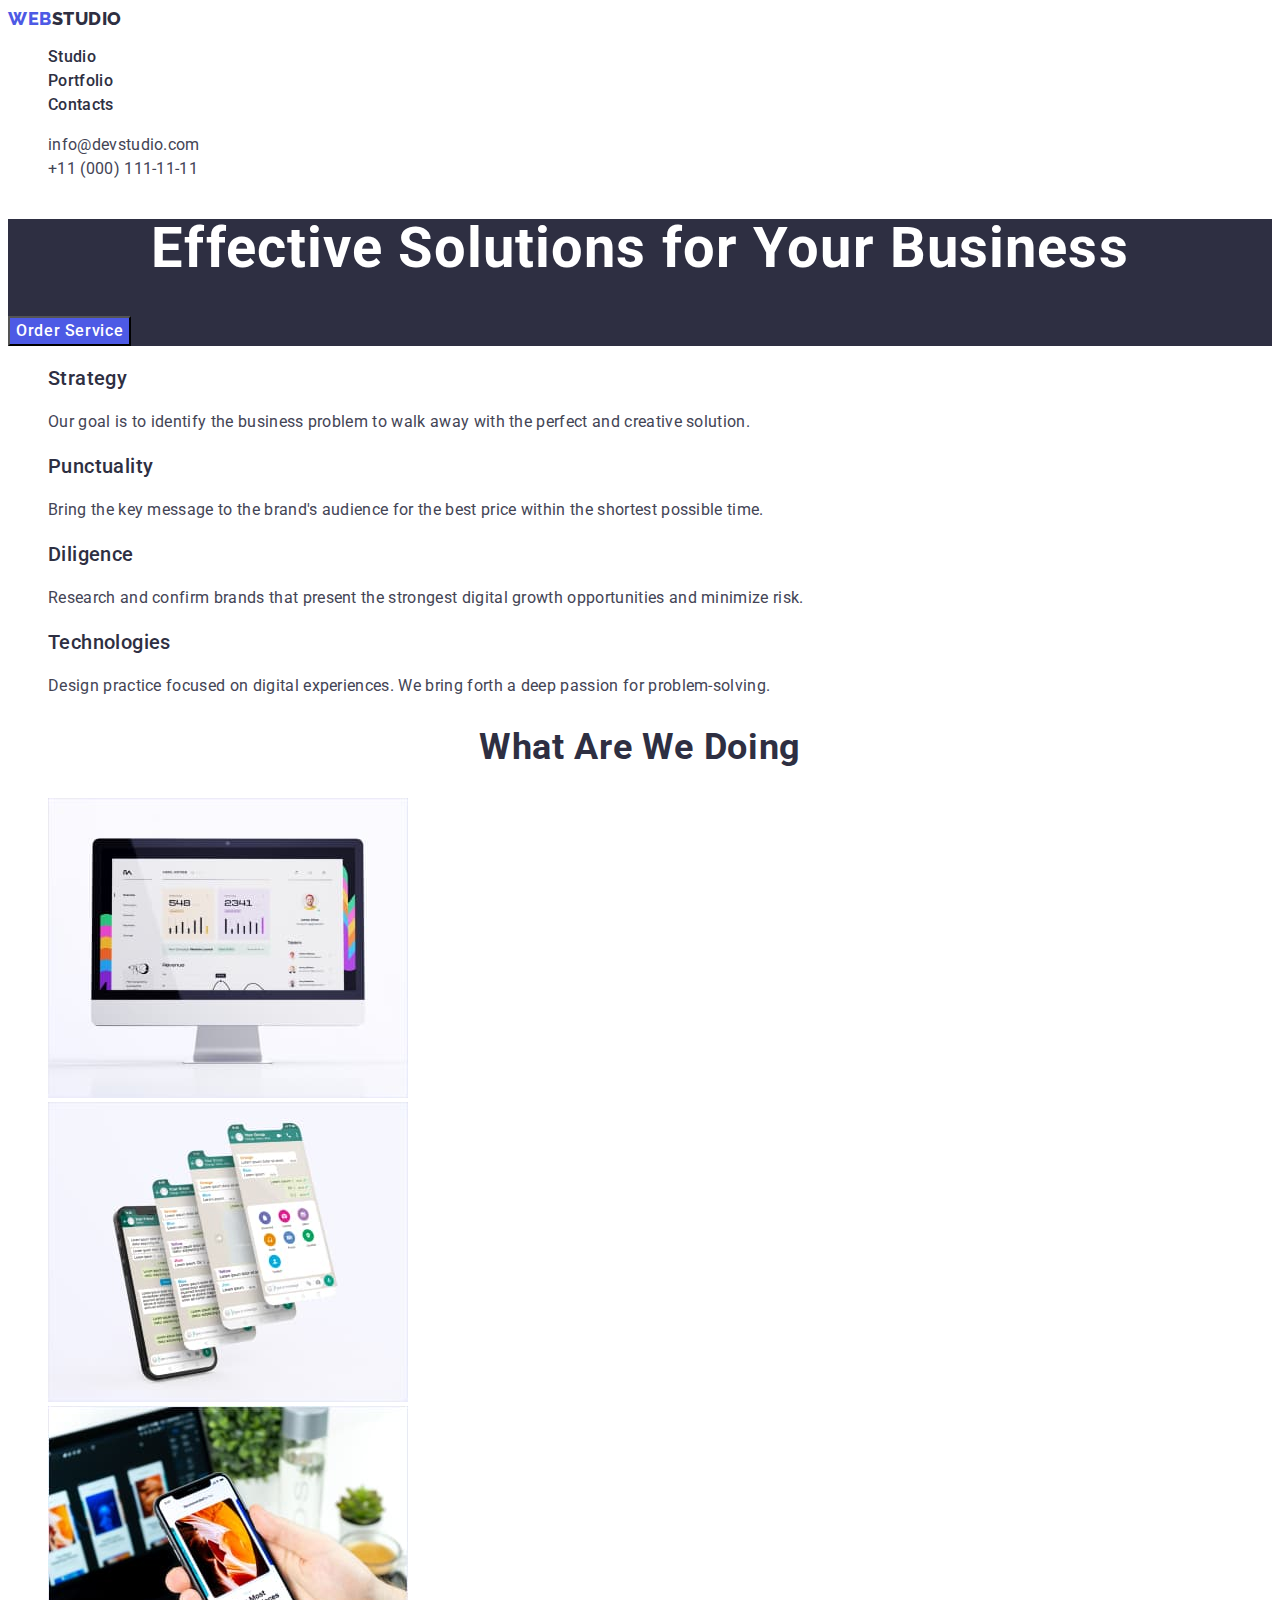
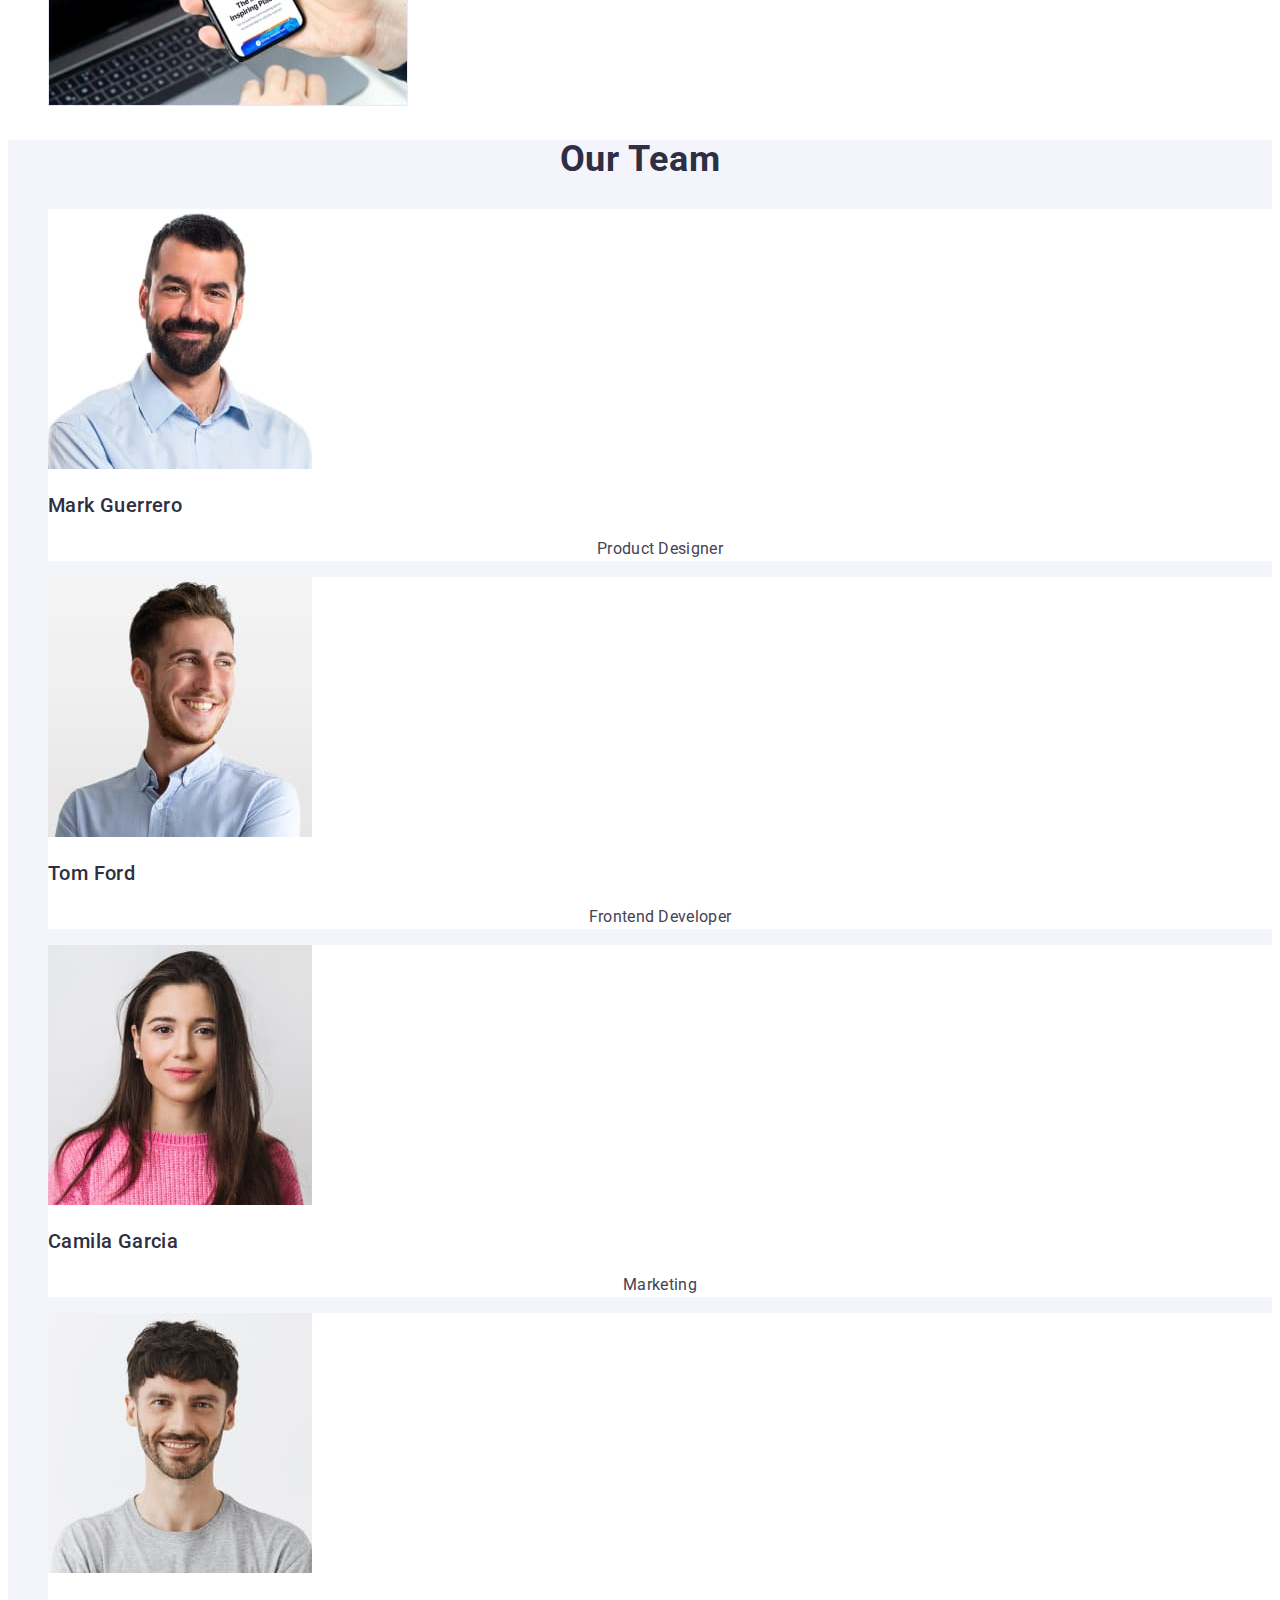
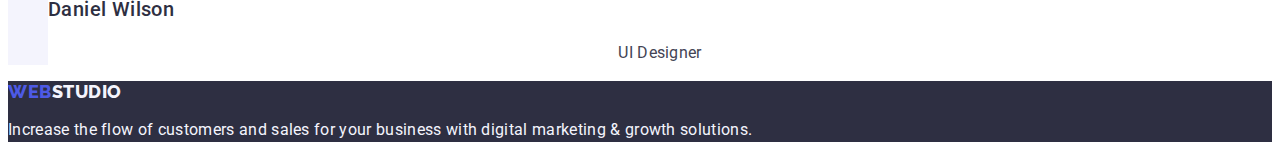
==== index.html @ 946b2ee0 "clone work 2" ====
<!DOCTYPE html>
<html lang="en">
  <head>
    <meta charset="UTF-8" />
    <meta http-equiv="X-UA-Compatible" content="IE=edge" />
    <meta name="viewport" content="width=device-width, initial-scale=1.0" />
    <link rel="preconnect" href="https://fonts.googleapis.com" />
    <link rel="preconnect" href="https://fonts.gstatic.com" crossorigin />
    <link
      href="https://fonts.googleapis.com/css2?family=Raleway:wght@800&family=Roboto:wght@400;500;700;900&display=swap"
      rel="stylesheet"
    />
    <title>WebStudio</title>
    <link rel="stylesheet" href="./css/styles.css" />
  </head>
  <body>
    <header class="header">
      <nav class="header-nav">
        <a class="header-logo link" href="./index.html"
          >Web<span class="logo-span">Studio</span></a
        >
        <ul class="header-menu list">
          <li class="header-menu-item">
            <a href="./index.html" class="header-menu-link link">Studio</a>
          </li>
          <li class="header-menu-item">
            <a href="./portfolio.html" class="header-menu-link link"
              >Portfolio</a
            >
          </li>
          <li class="header-menu-item">
            <a href="" class="header-menu-link link">Contacts</a>
          </li>
        </ul>
      </nav>
      <address class="header-contacts">
        <ul class="header-contacts-menu list">
          <li class="header-contacts-item">
            <a
              href="mailto:info@devstudio.com"
              class="header-contacts-link link"
              >info@devstudio.com</a
            >
          </li>
          <li class="header-contacts-item">
            <a href="tel:+110001111111" class="header-contacts-link link"
              >+11 (000) 111-11-11</a
            >
          </li>
        </ul>
      </address>
    </header>
    <main>
      <section class="banner">
        <h1 class="banner-caption">Effective Solutions for Your Business</h1>
        <button type="button" class="banner-btn btn">Order Service</button>
      </section>
      <section class="benefits">
        <h2 hidden class="benefits-title">Text</h2>
        <ul class="benefits-list list">
          <li class="benefits-list-item">
            <h3 class="benefits-subtitle subtitle">Strategy</h3>
            <p class="benefits-text text">
              Our goal is to identify the business problem to walk away with the
              perfect and creative solution.
            </p>
          </li>
          <li class="benefits-list-item">
            <h3 class="benefits-subtitle subtitle">Punctuality</h3>
            <p class="benefits-text text">
              Bring the key message to the brand's audience for the best price
              within the shortest possible time.
            </p>
          </li>
          <li class="benefits-list-item">
            <h3 class="benefits-subtitle subtitle">Diligence</h3>
            <p class="benefits-text text">
              Research and confirm brands that present the strongest digital
              growth opportunities and minimize risk.
            </p>
          </li>
          <li class="benefits-list-item">
            <h3 class="benefits-subtitle subtitle">Technologies</h3>
            <p class="benefits-text text">
              Design practice focused on digital experiences. We bring forth a
              deep passion for problem-solving.
            </p>
          </li>
        </ul>
      </section>
      <section class="activities">
        <h2 class="activities-title title">What are we doing</h2>
        <ul class="activities-list list">
          <li class="activities-item">
            <img
              src="./images/wawd1.jpg"
              alt="monitor"
              width="360"
              height="300"
            />
          </li>
          <li class="activities-item">
            <img
              src="./images/wawd2.jpg"
              alt="smartphone chat"
              width="360"
              height="300"
            />
          </li>
          <li class="activities-item">
            <img
              src="./images/wawd3.jpg"
              alt="laptop and smartphone"
              width="360"
              height="300"
            />
          </li>
        </ul>
      </section>
      <section class="about-us">
        <h2 class="about-us-title title">Our Team</h2>
        <ul class="about-us-list list">
          <li class="about-us-item">
            <img
              src="./images/ot1.jpg"
              alt="Mark Guerrero photo"
              width="264"
              height="260"
            />
            <h3 class="about-us-subtitle subtitle">Mark Guerrero</h3>
            <p class="about-us-text text">Product Designer</p>
          </li>
          <li class="about-us-item">
            <img
              src="./images/ot2.jpg"
              alt="Tom Ford photo"
              width="264"
              height="260"
            />
            <h3 class="about-us-subtitle subtitle">Tom Ford</h3>
            <p class="about-us-text text">Frontend Developer</p>
          </li>
          <li class="about-us-item">
            <img
              src="./images/ot3.jpg"
              alt="Camila Garcia photo"
              width="264"
              height="260"
            />
            <h3 class="about-us-subtitle subtitle">Camila Garcia</h3>
            <p class="about-us-text text">Marketing</p>
          </li>
          <li class="about-us-item">
            <img
              src="./images/ot4.jpg"
              alt="Daniel Wilson photo"
              width="264"
              height="260"
            />
            <h3 class="about-us-subtitle subtitle">Daniel Wilson</h3>
            <p class="about-us-text text">UI Designer</p>
          </li>
        </ul>
      </section>
    </main>
    <footer class="footer">
      <a href="./index.html" class="footer-logo link"
        >Web<span class="logo-span-footer">Studio</span></a
      >
      <p class="footer-text text">
        Increase the flow of customers and sales for your business with digital
        marketing & growth solutions.
      </p>
    </footer>
  </body>
</html>
---- css/styles.css ----
:root {
  --main-color: #434455;
  --highest-color: #2e2f42;
  --second-color: #ffffff;
  --logo-color: #4d5ae5;
  --effect-main-color: #f4f4fd;
  --effect-second-color: #404bbf;
  --main-font: "Roboto", sans-serif;
}

body {
  font-family: var(--main-font);
  color: var(--main-color);
  background-color: var(--second-color);
}

.list {
  list-style-type: none;
}

.link {
  text-decoration: none;
}

.title {
  font-weight: 700;
  font-size: 36px;
  line-height: 1.11;
  text-align: center;
  letter-spacing: 0.02em;
  text-transform: capitalize;
}

.subtitle {
  font-weight: 500;
  font-size: 20px;
  line-height: 1.2;
  letter-spacing: 0.02em;
}

.text {
  font-size: 16px;
  line-height: 1.5;
  letter-spacing: 0.02em;
  color: var(--main-color);
}

.header-logo {
  font-family: "Raleway", sans-serif;
  font-weight: 800;
  font-size: 18px;
  line-height: 1.17;
  letter-spacing: 0.03em;
  text-transform: uppercase;
  color: var(--logo-color);
}

.logo-span {
  color: var(--highest-color);
}

.header-contacts {
  font-style: normal;
}

.header-menu-link {
  font-weight: 500;
  font-size: 16px;
  line-height: 1.5;
  letter-spacing: 0.02em;
  color: var(--highest-color);
}

.header-contacts-link {
  font-size: 16px;
  line-height: 1.5;
  letter-spacing: 0.02em;
  color: var(--main-color);
}

.header-menu-link:hover,
.header-menu-link:focus,
.header-contacts-link:hover,
.header-contacts-link:focus {
  color: var(--effect-second-color);
}

.banner {
  background: var(--highest-color);
}

.banner-caption {
  font-weight: 700;
  font-size: 56px;
  line-height: 1.07;
  text-align: center;
  letter-spacing: 0.02em;
  color: var(--second-color);
}

.banner-btn {
  font-family: var(--main-font);
  font-weight: 500;
  font-size: 16px;
  line-height: 1.5;
  letter-spacing: 0.04em;
  color: var(--second-color);
  background: var(--logo-color);
}

.benefits-subtitle,
.about-us-subtitle,
.activities-title,
.about-us-title,
.examples-subtitle {
  color: var(--highest-color);
}

.about-us {
  background: var(--effect-main-color);
}

.about-us-text {
  text-align: center;
}

.about-us-item {
  background-color: var(--second-color);
}

.footer {
  background: var(--highest-color);
}

.footer-logo {
  font-family: "Raleway", sans-serif;
  font-weight: 800;
  font-size: 18px;
  line-height: 1.17;
  letter-spacing: 0.03em;
  text-transform: uppercase;
  color: var(--logo-color);
}

.footer-text,
.logo-span-footer {
  color: var(--effect-main-color);
}

.portfolio-btn {
  font-family: var(--main-font);
  font-weight: 500;
  font-size: 16px;
  line-height: 1.5;
  text-align: center;
  letter-spacing: 0.04em;
  color: var(--logo-color);
  background: var(--effect-main-color);
}

.btn:hover,
.btn:focus {
  cursor: pointer;
  color: var(--second-color);
  background: var(--effect-second-color);
}
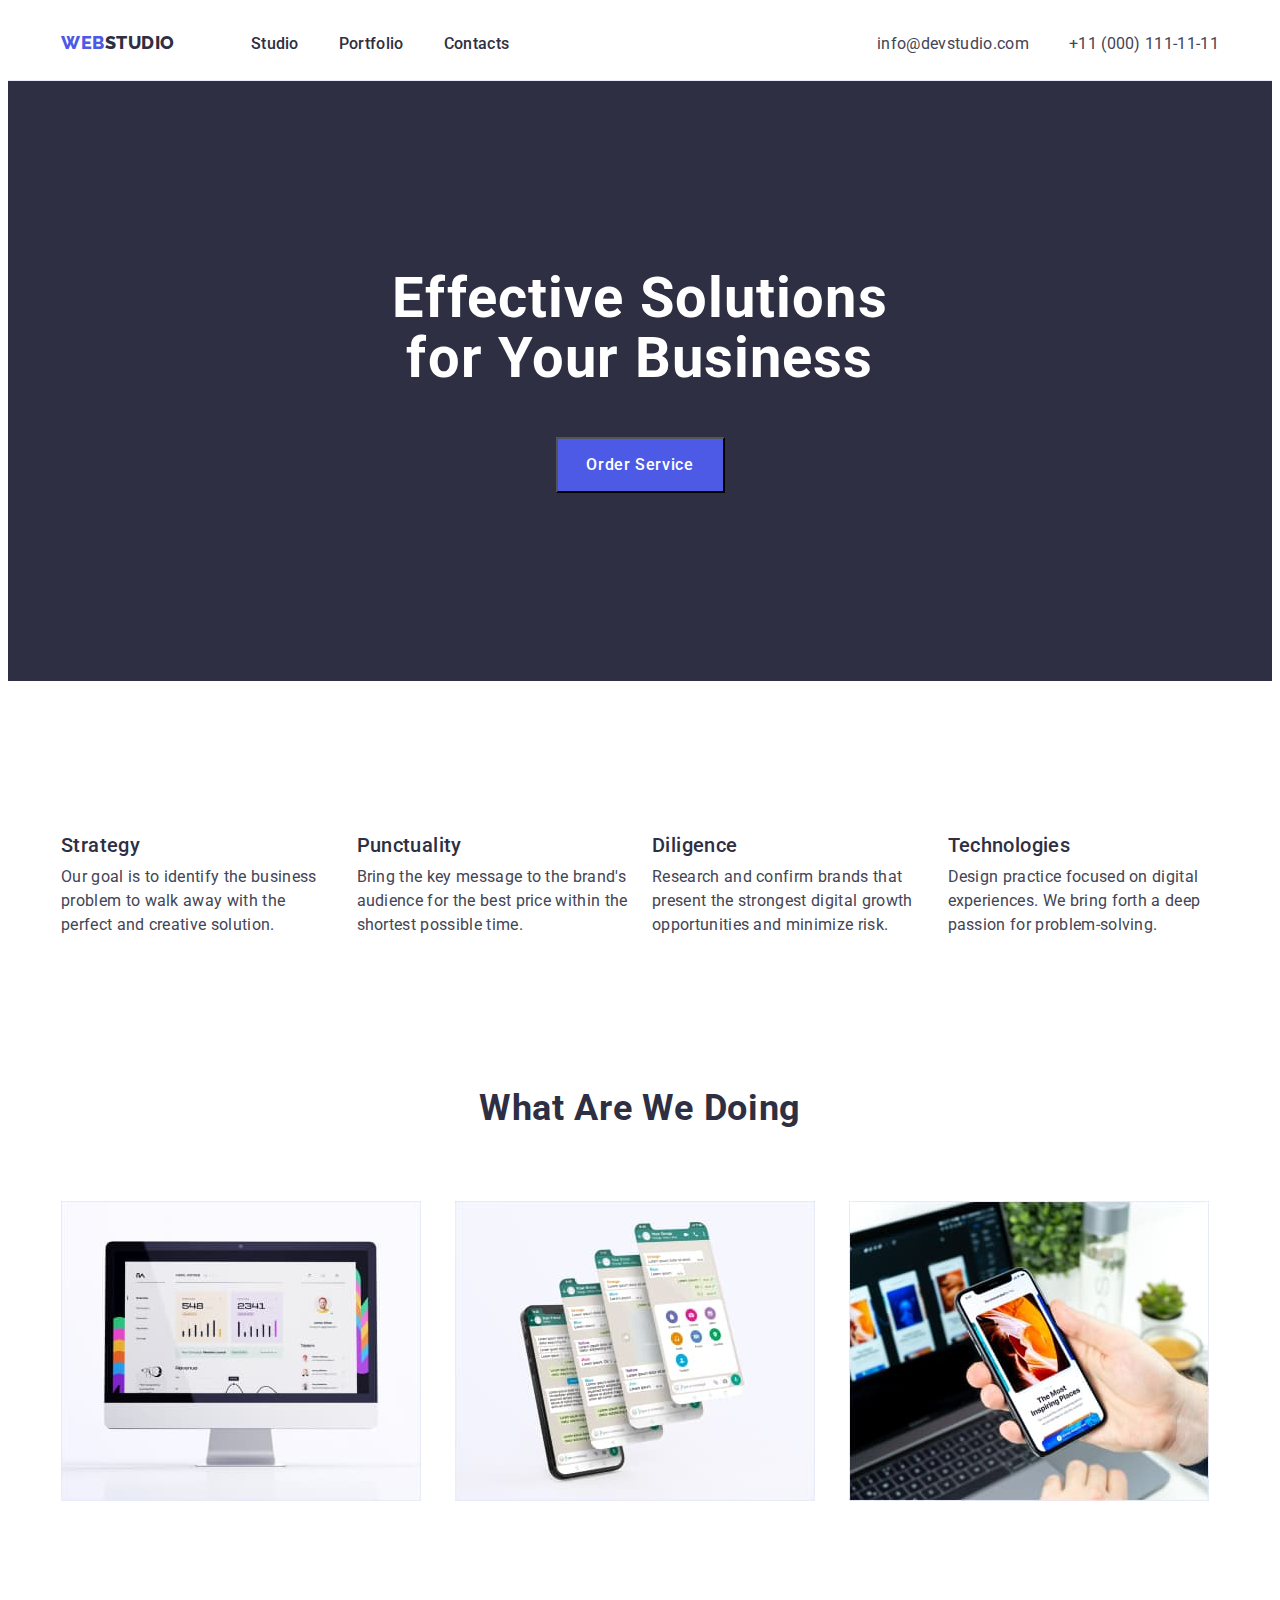
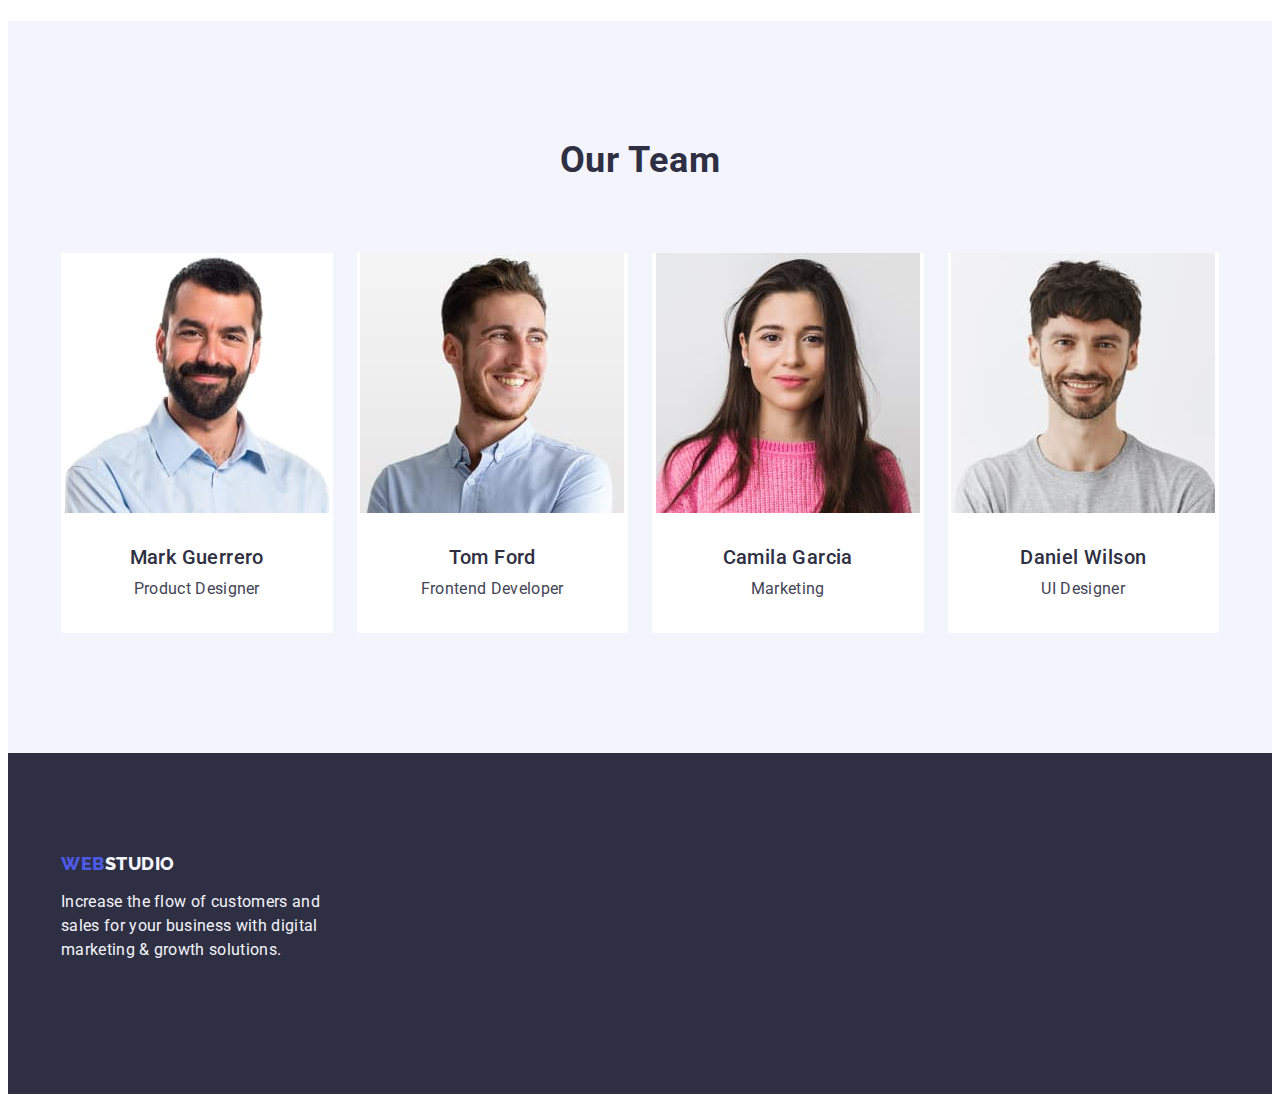
==== commit 7e4b989f: "add homework3" ====
--- a/index.html
+++ b/index.html
@@ -11,166 +11,191 @@
       rel="stylesheet"
     />
     <title>WebStudio</title>
+    <link
+      rel="stylesheet"
+      href="https://cdnjs.cloudflare.com/ajax/libs/modern-normalize/2.0.0/modern-normalize.min.css"
+      integrity="sha512-4xo8blKMVCiXpTaLzQSLSw3KFOVPWhm/TRtuPVc4WG6kUgjH6J03IBuG7JZPkcWMxJ5huwaBpOpnwYElP/m6wg=="
+      crossorigin="anonymous"
+      referrerpolicy="no-referrer"
+    />
     <link rel="stylesheet" href="./css/styles.css" />
   </head>
   <body>
     <header class="header">
-      <nav class="header-nav">
-        <a class="header-logo link" href="./index.html"
-          >Web<span class="logo-span">Studio</span></a
+      <div class="container header-container">
+        <nav class="header-nav">
+          <a class="header-logo link" href="./index.html"
+            >Web<span class="logo-span">Studio</span></a
+          >
+          <ul class="header-menu list">
+            <li class="header-menu-item">
+              <a href="./index.html" class="header-menu-link link">Studio</a>
+            </li>
+            <li class="header-menu-item">
+              <a href="./portfolio.html" class="header-menu-link link"
+                >Portfolio</a
+              >
+            </li>
+            <li class="header-menu-item">
+              <a href="" class="header-menu-link link">Contacts</a>
+            </li>
+          </ul>
+        </nav>
+
+        <address class="header-contacts">
+          <ul class="header-contacts-menu list">
+            <li class="header-contacts-item">
+              <a
+                href="mailto:info@devstudio.com"
+                class="header-contacts-link link"
+                >info@devstudio.com</a
+              >
+            </li>
+            <li class="header-contacts-item">
+              <a href="tel:+110001111111" class="header-contacts-link link"
+                >+11 (000) 111-11-11</a
+              >
+            </li>
+          </ul>
+        </address>
+      </div>
+    </header>
+
+    <main>
+      <section class="banner section">
+        <div class="container banner-container">
+          <h1 class="banner-caption">Effective Solutions for Your Business</h1>
+          <button type="button" class="banner-btn btn">Order Service</button>
+        </div>
+      </section>
+
+      <section class="benefits section">
+        <div class="container benefits-container">
+          <h2 class="benefits-title visually-hidden">Text</h2>
+          <ul class="benefits-list list">
+            <li class="benefits-list-item">
+              <h3 class="benefits-subtitle subtitle">Strategy</h3>
+              <p class="benefits-text text">
+                Our goal is to identify the business problem to walk away with
+                the perfect and creative solution.
+              </p>
+            </li>
+            <li class="benefits-list-item">
+              <h3 class="benefits-subtitle subtitle">Punctuality</h3>
+              <p class="benefits-text text">
+                Bring the key message to the brand's audience for the best price
+                within the shortest possible time.
+              </p>
+            </li>
+            <li class="benefits-list-item">
+              <h3 class="benefits-subtitle subtitle">Diligence</h3>
+              <p class="benefits-text text">
+                Research and confirm brands that present the strongest digital
+                growth opportunities and minimize risk.
+              </p>
+            </li>
+            <li class="benefits-list-item">
+              <h3 class="benefits-subtitle subtitle">Technologies</h3>
+              <p class="benefits-text text">
+                Design practice focused on digital experiences. We bring forth a
+                deep passion for problem-solving.
+              </p>
+            </li>
+          </ul>
+        </div>
+      </section>
+
+      <section class="activities section">
+        <div class="container activities-container">
+          <h2 class="activities-title title">What are we doing</h2>
+          <ul class="activities-list list">
+            <li class="activities-item">
+              <img
+                src="./images/wawd1.jpg"
+                alt="monitor"
+                width="360"
+                height="300"
+              />
+            </li>
+            <li class="activities-item">
+              <img
+                src="./images/wawd2.jpg"
+                alt="smartphone chat"
+                width="360"
+                height="300"
+              />
+            </li>
+            <li class="activities-item">
+              <img
+                src="./images/wawd3.jpg"
+                alt="laptop and smartphone"
+                width="360"
+                height="300"
+              />
+            </li>
+          </ul>
+        </div>
+      </section>
+
+      <section class="about-us section">
+        <div class="container about-us-container">
+          <h2 class="about-us-title title">Our Team</h2>
+          <ul class="about-us-list list">
+            <li class="about-us-item">
+              <img
+                src="./images/ot1.jpg"
+                alt="Mark Guerrero photo"
+                width="264"
+                height="260"
+              />
+              <h3 class="about-us-subtitle subtitle">Mark Guerrero</h3>
+              <p class="about-us-text text">Product Designer</p>
+            </li>
+            <li class="about-us-item">
+              <img
+                src="./images/ot2.jpg"
+                alt="Tom Ford photo"
+                width="264"
+                height="260"
+              />
+              <h3 class="about-us-subtitle subtitle">Tom Ford</h3>
+              <p class="about-us-text text">Frontend Developer</p>
+            </li>
+            <li class="about-us-item">
+              <img
+                src="./images/ot3.jpg"
+                alt="Camila Garcia photo"
+                width="264"
+                height="260"
+              />
+              <h3 class="about-us-subtitle subtitle">Camila Garcia</h3>
+              <p class="about-us-text text">Marketing</p>
+            </li>
+            <li class="about-us-item">
+              <img
+                src="./images/ot4.jpg"
+                alt="Daniel Wilson photo"
+                width="264"
+                height="260"
+              />
+              <h3 class="about-us-subtitle subtitle">Daniel Wilson</h3>
+              <p class="about-us-text text">UI Designer</p>
+            </li>
+          </ul>
+        </div>
+      </section>
+    </main>
+
+    <footer class="footer">
+      <div class="container footer-container">
+        <a href="./index.html" class="footer-logo link"
+          >Web<span class="logo-span-footer">Studio</span></a
         >
-        <ul class="header-menu list">
-          <li class="header-menu-item">
-            <a href="./index.html" class="header-menu-link link">Studio</a>
-          </li>
-          <li class="header-menu-item">
-            <a href="./portfolio.html" class="header-menu-link link"
-              >Portfolio</a
-            >
-          </li>
-          <li class="header-menu-item">
-            <a href="" class="header-menu-link link">Contacts</a>
-          </li>
-        </ul>
-      </nav>
-      <address class="header-contacts">
-        <ul class="header-contacts-menu list">
-          <li class="header-contacts-item">
-            <a
-              href="mailto:info@devstudio.com"
-              class="header-contacts-link link"
-              >info@devstudio.com</a
-            >
-          </li>
-          <li class="header-contacts-item">
-            <a href="tel:+110001111111" class="header-contacts-link link"
-              >+11 (000) 111-11-11</a
-            >
-          </li>
-        </ul>
-      </address>
-    </header>
-    <main>
-      <section class="banner">
-        <h1 class="banner-caption">Effective Solutions for Your Business</h1>
-        <button type="button" class="banner-btn btn">Order Service</button>
-      </section>
-      <section class="benefits">
-        <h2 hidden class="benefits-title">Text</h2>
-        <ul class="benefits-list list">
-          <li class="benefits-list-item">
-            <h3 class="benefits-subtitle subtitle">Strategy</h3>
-            <p class="benefits-text text">
-              Our goal is to identify the business problem to walk away with the
-              perfect and creative solution.
-            </p>
-          </li>
-          <li class="benefits-list-item">
-            <h3 class="benefits-subtitle subtitle">Punctuality</h3>
-            <p class="benefits-text text">
-              Bring the key message to the brand's audience for the best price
-              within the shortest possible time.
-            </p>
-          </li>
-          <li class="benefits-list-item">
-            <h3 class="benefits-subtitle subtitle">Diligence</h3>
-            <p class="benefits-text text">
-              Research and confirm brands that present the strongest digital
-              growth opportunities and minimize risk.
-            </p>
-          </li>
-          <li class="benefits-list-item">
-            <h3 class="benefits-subtitle subtitle">Technologies</h3>
-            <p class="benefits-text text">
-              Design practice focused on digital experiences. We bring forth a
-              deep passion for problem-solving.
-            </p>
-          </li>
-        </ul>
-      </section>
-      <section class="activities">
-        <h2 class="activities-title title">What are we doing</h2>
-        <ul class="activities-list list">
-          <li class="activities-item">
-            <img
-              src="./images/wawd1.jpg"
-              alt="monitor"
-              width="360"
-              height="300"
-            />
-          </li>
-          <li class="activities-item">
-            <img
-              src="./images/wawd2.jpg"
-              alt="smartphone chat"
-              width="360"
-              height="300"
-            />
-          </li>
-          <li class="activities-item">
-            <img
-              src="./images/wawd3.jpg"
-              alt="laptop and smartphone"
-              width="360"
-              height="300"
-            />
-          </li>
-        </ul>
-      </section>
-      <section class="about-us">
-        <h2 class="about-us-title title">Our Team</h2>
-        <ul class="about-us-list list">
-          <li class="about-us-item">
-            <img
-              src="./images/ot1.jpg"
-              alt="Mark Guerrero photo"
-              width="264"
-              height="260"
-            />
-            <h3 class="about-us-subtitle subtitle">Mark Guerrero</h3>
-            <p class="about-us-text text">Product Designer</p>
-          </li>
-          <li class="about-us-item">
-            <img
-              src="./images/ot2.jpg"
-              alt="Tom Ford photo"
-              width="264"
-              height="260"
-            />
-            <h3 class="about-us-subtitle subtitle">Tom Ford</h3>
-            <p class="about-us-text text">Frontend Developer</p>
-          </li>
-          <li class="about-us-item">
-            <img
-              src="./images/ot3.jpg"
-              alt="Camila Garcia photo"
-              width="264"
-              height="260"
-            />
-            <h3 class="about-us-subtitle subtitle">Camila Garcia</h3>
-            <p class="about-us-text text">Marketing</p>
-          </li>
-          <li class="about-us-item">
-            <img
-              src="./images/ot4.jpg"
-              alt="Daniel Wilson photo"
-              width="264"
-              height="260"
-            />
-            <h3 class="about-us-subtitle subtitle">Daniel Wilson</h3>
-            <p class="about-us-text text">UI Designer</p>
-          </li>
-        </ul>
-      </section>
-    </main>
-    <footer class="footer">
-      <a href="./index.html" class="footer-logo link"
-        >Web<span class="logo-span-footer">Studio</span></a
-      >
-      <p class="footer-text text">
-        Increase the flow of customers and sales for your business with digital
-        marketing & growth solutions.
-      </p>
+        <p class="footer-text text">
+          Increase the flow of customers and sales for your business with
+          digital marketing & growth solutions.
+        </p>
+      </div>
     </footer>
   </body>
 </html>
--- a/css/styles.css
+++ b/css/styles.css
@@ -5,6 +5,7 @@
   --logo-color: #4d5ae5;
   --effect-main-color: #f4f4fd;
   --effect-second-color: #404bbf;
+  --main-border-color: #e7e9fc;
   --main-font: "Roboto", sans-serif;
 }
 
@@ -12,6 +13,39 @@
   font-family: var(--main-font);
   color: var(--main-color);
   background-color: var(--second-color);
+}
+
+p,
+h1,
+h2,
+h3,
+h4,
+h5,
+h6 {
+  margin-top: 0;
+  margin-bottom: 0;
+}
+
+ul {
+  margin-top: 0;
+  margin-bottom: 0;
+  padding-left: 0;
+}
+
+img {
+  display: block;
+}
+
+.container {
+  width: 100%;
+  max-width: 1158px;
+  margin: 0 auto;
+  padding-left: 15px;
+  padding-right: 15px;
+}
+
+.section {
+  padding-top: 120px;
 }
 
 .list {
@@ -36,6 +70,8 @@
   font-size: 20px;
   line-height: 1.2;
   letter-spacing: 0.02em;
+  margin-bottom: 8px;
+  margin-top: 32px;
 }
 
 .text {
@@ -43,6 +79,35 @@
   line-height: 1.5;
   letter-spacing: 0.02em;
   color: var(--main-color);
+  margin-bottom: 32px;
+}
+
+.visually-hidden {
+  position: absolute;
+  width: 1px;
+  height: 1px;
+  margin: -1px;
+  border: 0;
+  padding: 0;
+  white-space: nowrap;
+  clip-path: inset(100%);
+  clip: rect(0 0 0 0);
+  overflow: hidden;
+}
+
+.header {
+  padding-top: 24px;
+  padding-bottom: 24px;
+  border-bottom: 1px solid var(--main-border-color);
+}
+
+.header-nav {
+  display: flex;
+}
+
+.header-container {
+  display: flex;
+  justify-content: space-between;
 }
 
 .header-logo {
@@ -53,6 +118,7 @@
   letter-spacing: 0.03em;
   text-transform: uppercase;
   color: var(--logo-color);
+  margin-right: 76px;
 }
 
 .logo-span {
@@ -63,6 +129,11 @@
   font-style: normal;
 }
 
+.header-menu {
+  display: flex;
+  gap: 40px;
+}
+
 .header-menu-link {
   font-weight: 500;
   font-size: 16px;
@@ -76,6 +147,11 @@
   line-height: 1.5;
   letter-spacing: 0.02em;
   color: var(--main-color);
+}
+
+.header-contacts-menu {
+  display: flex;
+  gap: 40px;
 }
 
 .header-menu-link:hover,
@@ -89,6 +165,16 @@
   background: var(--highest-color);
 }
 
+.banner-container {
+  padding-top: 68px;
+  padding-bottom: 188px;
+  display: flex;
+  margin: 0 auto;
+  align-items: center;
+  flex-direction: column;
+  gap: 48px;
+}
+
 .banner-caption {
   font-weight: 700;
   font-size: 56px;
@@ -96,6 +182,7 @@
   text-align: center;
   letter-spacing: 0.02em;
   color: var(--second-color);
+  max-width: 496px;
 }
 
 .banner-btn {
@@ -106,6 +193,17 @@
   letter-spacing: 0.04em;
   color: var(--second-color);
   background: var(--logo-color);
+  min-width: 169px;
+  min-height: 56px;
+}
+
+.benefits-list {
+  display: flex;
+  gap: 24px;
+}
+
+.benefits-list-item {
+  width: calc((100% - 3 * 24px) / 4);
 }
 
 .benefits-subtitle,
@@ -116,8 +214,33 @@
   color: var(--highest-color);
 }
 
+.activities-container {
+  padding-bottom: 120px;
+}
+
+.activities-list {
+  display: flex;
+  gap: 24px;
+  margin-top: 72px;
+}
+
+.activities-item {
+  width: calc((100% - 2 * 24px) / 3);
+}
+
 .about-us {
+  max-width: 100%;
   background: var(--effect-main-color);
+  padding-bottom: 120px;
+}
+
+.about-us-title {
+  margin-bottom: 72px;
+}
+
+.about-us-list {
+  display: flex;
+  gap: 24px;
 }
 
 .about-us-text {
@@ -126,10 +249,69 @@
 
 .about-us-item {
   background-color: var(--second-color);
+  width: calc((100% - 3 * 24px) / 4);
+  display: flex;
+  flex-direction: column;
+  align-items: center;
+  justify-content: center;
+}
+
+.portfolio-btn {
+  font-family: var(--main-font);
+  font-weight: 500;
+  font-size: 16px;
+  line-height: 1.5;
+  text-align: center;
+  letter-spacing: 0.04em;
+  color: var(--logo-color);
+  background: var(--effect-main-color);
+  padding: 12px 24px;
+}
+
+.btn:hover,
+.btn:focus {
+  cursor: pointer;
+  color: var(--second-color);
+  background: var(--effect-second-color);
+}
+
+.btn-list {
+  display: flex;
+  gap: 24px;
+  justify-content: center;
+  padding-bottom: 72px;
+  padding-top: 96px;
+}
+
+.examples-container {
+  padding-bottom: 120px;
+}
+
+.examples-list {
+  max-width: 100%;
+  display: flex;
+  flex-wrap: wrap;
+  row-gap: 48px;
+  column-gap: 24px;
+}
+
+.examples-item {
+  width: calc((100% - 2 * 24px) / 3);
+  border: 1px solid var(--main-border-color);
+}
+
+.examples-subtitle,
+.examples-text {
+  padding-left: 16px;
 }
 
 .footer {
   background: var(--highest-color);
+}
+
+.footer-container {
+  padding-top: 100px;
+  padding-bottom: 100px;
 }
 
 .footer-logo {
@@ -142,25 +324,12 @@
   color: var(--logo-color);
 }
 
+.footer-text {
+  margin-top: 16px;
+  max-width: 264px;
+}
+
 .footer-text,
 .logo-span-footer {
   color: var(--effect-main-color);
 }
-
-.portfolio-btn {
-  font-family: var(--main-font);
-  font-weight: 500;
-  font-size: 16px;
-  line-height: 1.5;
-  text-align: center;
-  letter-spacing: 0.04em;
-  color: var(--logo-color);
-  background: var(--effect-main-color);
-}
-
-.btn:hover,
-.btn:focus {
-  cursor: pointer;
-  color: var(--second-color);
-  background: var(--effect-second-color);
-}
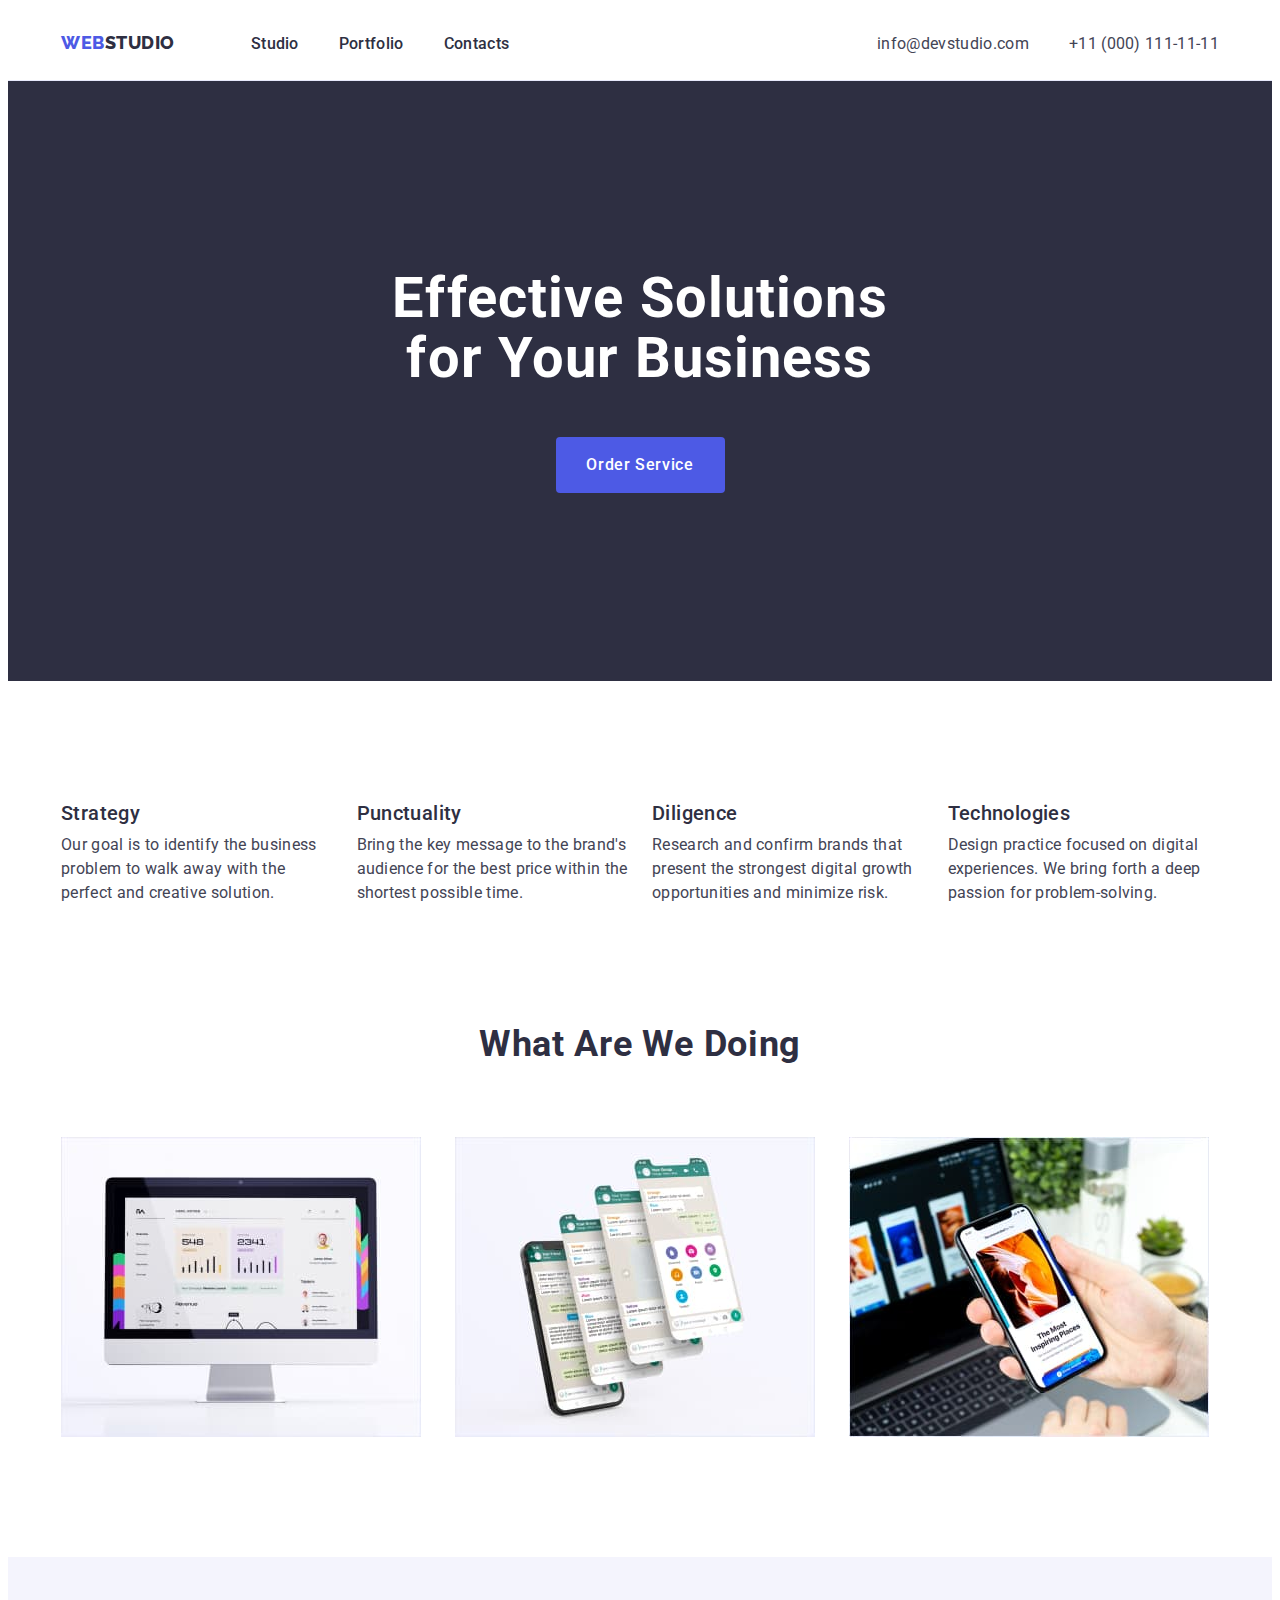
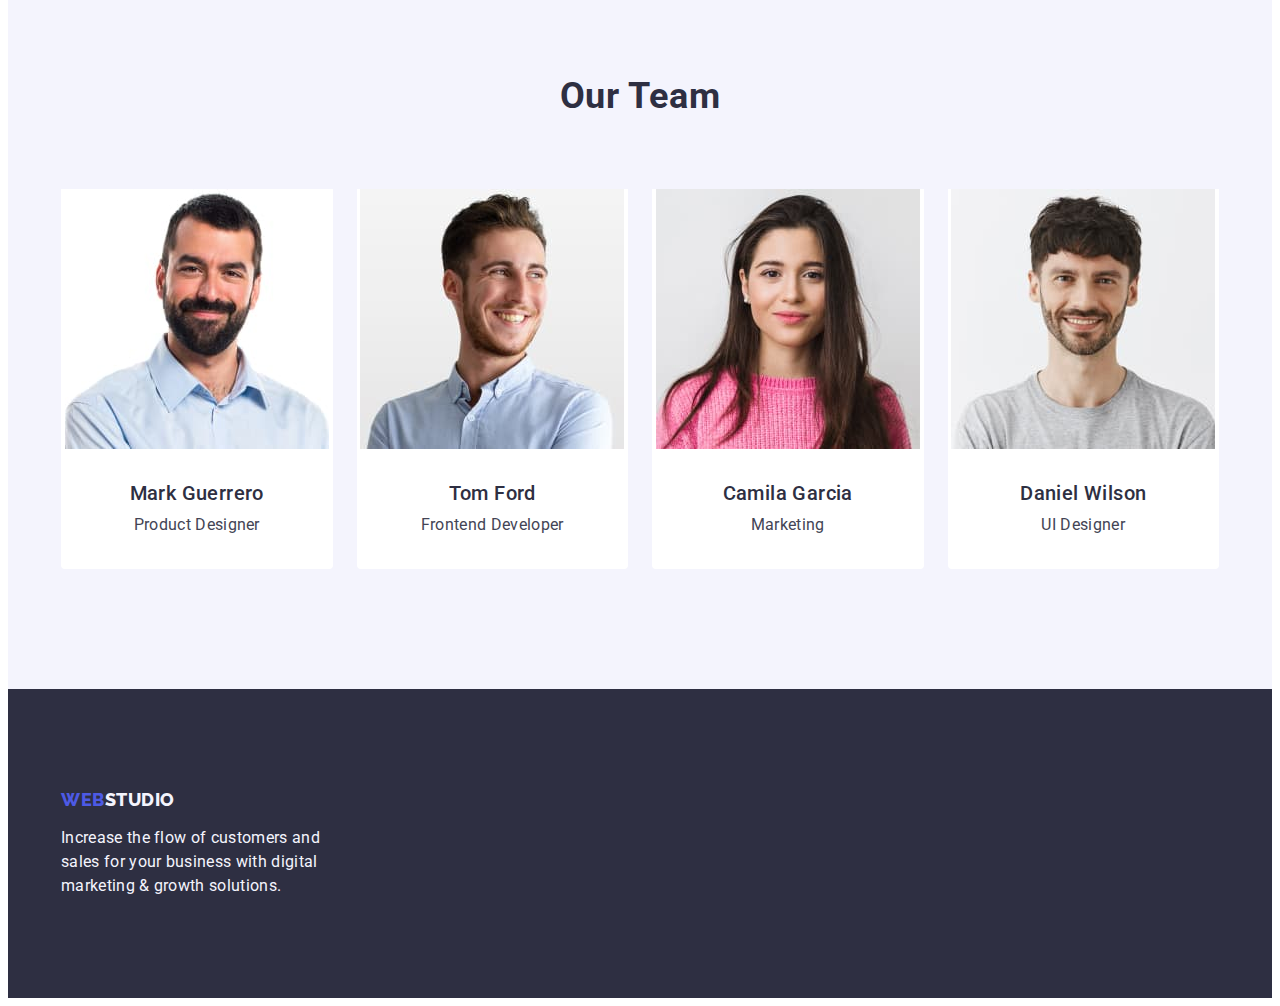
==== commit a37157b9: "styles and structure fixed" ====
--- a/index.html
+++ b/index.html
@@ -62,14 +62,14 @@
     </header>
 
     <main>
-      <section class="banner section">
+      <section class="banner">
         <div class="container banner-container">
           <h1 class="banner-caption">Effective Solutions for Your Business</h1>
           <button type="button" class="banner-btn btn">Order Service</button>
         </div>
       </section>
 
-      <section class="benefits section">
+      <section class="benefits">
         <div class="container benefits-container">
           <h2 class="benefits-title visually-hidden">Text</h2>
           <ul class="benefits-list list">
@@ -105,7 +105,7 @@
         </div>
       </section>
 
-      <section class="activities section">
+      <section class="activities">
         <div class="container activities-container">
           <h2 class="activities-title title">What are we doing</h2>
           <ul class="activities-list list">
@@ -137,7 +137,7 @@
         </div>
       </section>
 
-      <section class="about-us section">
+      <section class="about-us">
         <div class="container about-us-container">
           <h2 class="about-us-title title">Our Team</h2>
           <ul class="about-us-list list">
@@ -148,8 +148,10 @@
                 width="264"
                 height="260"
               />
-              <h3 class="about-us-subtitle subtitle">Mark Guerrero</h3>
-              <p class="about-us-text text">Product Designer</p>
+              <div class="person-container">
+                <h3 class="about-us-subtitle subtitle">Mark Guerrero</h3>
+                <p class="about-us-text text">Product Designer</p>
+              </div>
             </li>
             <li class="about-us-item">
               <img
@@ -158,8 +160,10 @@
                 width="264"
                 height="260"
               />
-              <h3 class="about-us-subtitle subtitle">Tom Ford</h3>
-              <p class="about-us-text text">Frontend Developer</p>
+              <div class="person-container">
+                <h3 class="about-us-subtitle subtitle">Tom Ford</h3>
+                <p class="about-us-text text">Frontend Developer</p>
+              </div>
             </li>
             <li class="about-us-item">
               <img
@@ -168,8 +172,10 @@
                 width="264"
                 height="260"
               />
-              <h3 class="about-us-subtitle subtitle">Camila Garcia</h3>
-              <p class="about-us-text text">Marketing</p>
+              <div class="person-container">
+                <h3 class="about-us-subtitle subtitle">Camila Garcia</h3>
+                <p class="about-us-text text">Marketing</p>
+              </div>
             </li>
             <li class="about-us-item">
               <img
@@ -178,8 +184,10 @@
                 width="264"
                 height="260"
               />
-              <h3 class="about-us-subtitle subtitle">Daniel Wilson</h3>
-              <p class="about-us-text text">UI Designer</p>
+              <div class="person-container">
+                <h3 class="about-us-subtitle subtitle">Daniel Wilson</h3>
+                <p class="about-us-text text">UI Designer</p>
+              </div>
             </li>
           </ul>
         </div>
--- a/css/styles.css
+++ b/css/styles.css
@@ -34,6 +34,8 @@
 
 img {
   display: block;
+  max-width: 100%;
+  height: auto;
 }
 
 .container {
@@ -44,10 +46,6 @@
   padding-right: 15px;
 }
 
-.section {
-  padding-top: 120px;
-}
-
 .list {
   list-style-type: none;
 }
@@ -71,7 +69,6 @@
   line-height: 1.2;
   letter-spacing: 0.02em;
   margin-bottom: 8px;
-  margin-top: 32px;
 }
 
 .text {
@@ -79,7 +76,6 @@
   line-height: 1.5;
   letter-spacing: 0.02em;
   color: var(--main-color);
-  margin-bottom: 32px;
 }
 
 .visually-hidden {
@@ -96,18 +92,19 @@
 }
 
 .header {
+  border-bottom: 1px solid var(--main-border-color);
+}
+
+.header-nav {
+  display: flex;
   padding-top: 24px;
   padding-bottom: 24px;
-  border-bottom: 1px solid var(--main-border-color);
-}
-
-.header-nav {
-  display: flex;
 }
 
 .header-container {
   display: flex;
   justify-content: space-between;
+  align-items: center;
 }
 
 .header-logo {
@@ -163,11 +160,11 @@
 
 .banner {
   background: var(--highest-color);
+  padding-top: 188px;
+  padding-bottom: 188px;
 }
 
 .banner-container {
-  padding-top: 68px;
-  padding-bottom: 188px;
   display: flex;
   margin: 0 auto;
   align-items: center;
@@ -195,6 +192,14 @@
   background: var(--logo-color);
   min-width: 169px;
   min-height: 56px;
+  border: none;
+  border-radius: 4px;
+  cursor: pointer;
+}
+
+.benefits {
+  padding-top: 120px;
+  padding-bottom: 120px;
 }
 
 .benefits-list {
@@ -214,14 +219,17 @@
   color: var(--highest-color);
 }
 
-.activities-container {
+.activities {
   padding-bottom: 120px;
 }
 
+.activities-title {
+  margin-bottom: 72px;
+}
+
 .activities-list {
   display: flex;
   gap: 24px;
-  margin-top: 72px;
 }
 
 .activities-item {
@@ -231,6 +239,7 @@
 .about-us {
   max-width: 100%;
   background: var(--effect-main-color);
+  padding-top: 120px;
   padding-bottom: 120px;
 }
 
@@ -244,6 +253,10 @@
 }
 
 .about-us-text {
+  text-align: center;
+}
+
+.about-us-subtitle {
   text-align: center;
 }
 
@@ -254,6 +267,11 @@
   flex-direction: column;
   align-items: center;
   justify-content: center;
+  border-radius: 0px 0px 4px 4px;
+}
+
+.person-container {
+  padding: 32px 16px;
 }
 
 .portfolio-btn {
@@ -266,6 +284,8 @@
   color: var(--logo-color);
   background: var(--effect-main-color);
   padding: 12px 24px;
+  border: 1px solid var(--main-border-color);
+  border-radius: 4px;
 }
 
 .btn:hover,
@@ -273,18 +293,25 @@
   cursor: pointer;
   color: var(--second-color);
   background: var(--effect-second-color);
+  border: 1px solid transparent;
 }
 
 .btn-list {
   display: flex;
   gap: 24px;
   justify-content: center;
-  padding-bottom: 72px;
+  margin-bottom: 72px;
+}
+
+.examples {
   padding-top: 96px;
-}
-
-.examples-container {
   padding-bottom: 120px;
+}
+
+.examples-info-container {
+  padding: 32px 16px;
+  border: 1px solid var(--main-border-color);
+  border-top: none;
 }
 
 .examples-list {
@@ -297,19 +324,10 @@
 
 .examples-item {
   width: calc((100% - 2 * 24px) / 3);
-  border: 1px solid var(--main-border-color);
-}
-
-.examples-subtitle,
-.examples-text {
-  padding-left: 16px;
 }
 
 .footer {
   background: var(--highest-color);
-}
-
-.footer-container {
   padding-top: 100px;
   padding-bottom: 100px;
 }
@@ -322,10 +340,11 @@
   letter-spacing: 0.03em;
   text-transform: uppercase;
   color: var(--logo-color);
+  display: inline-block;
+  margin-bottom: 16px;
 }
 
 .footer-text {
-  margin-top: 16px;
   max-width: 264px;
 }
 
